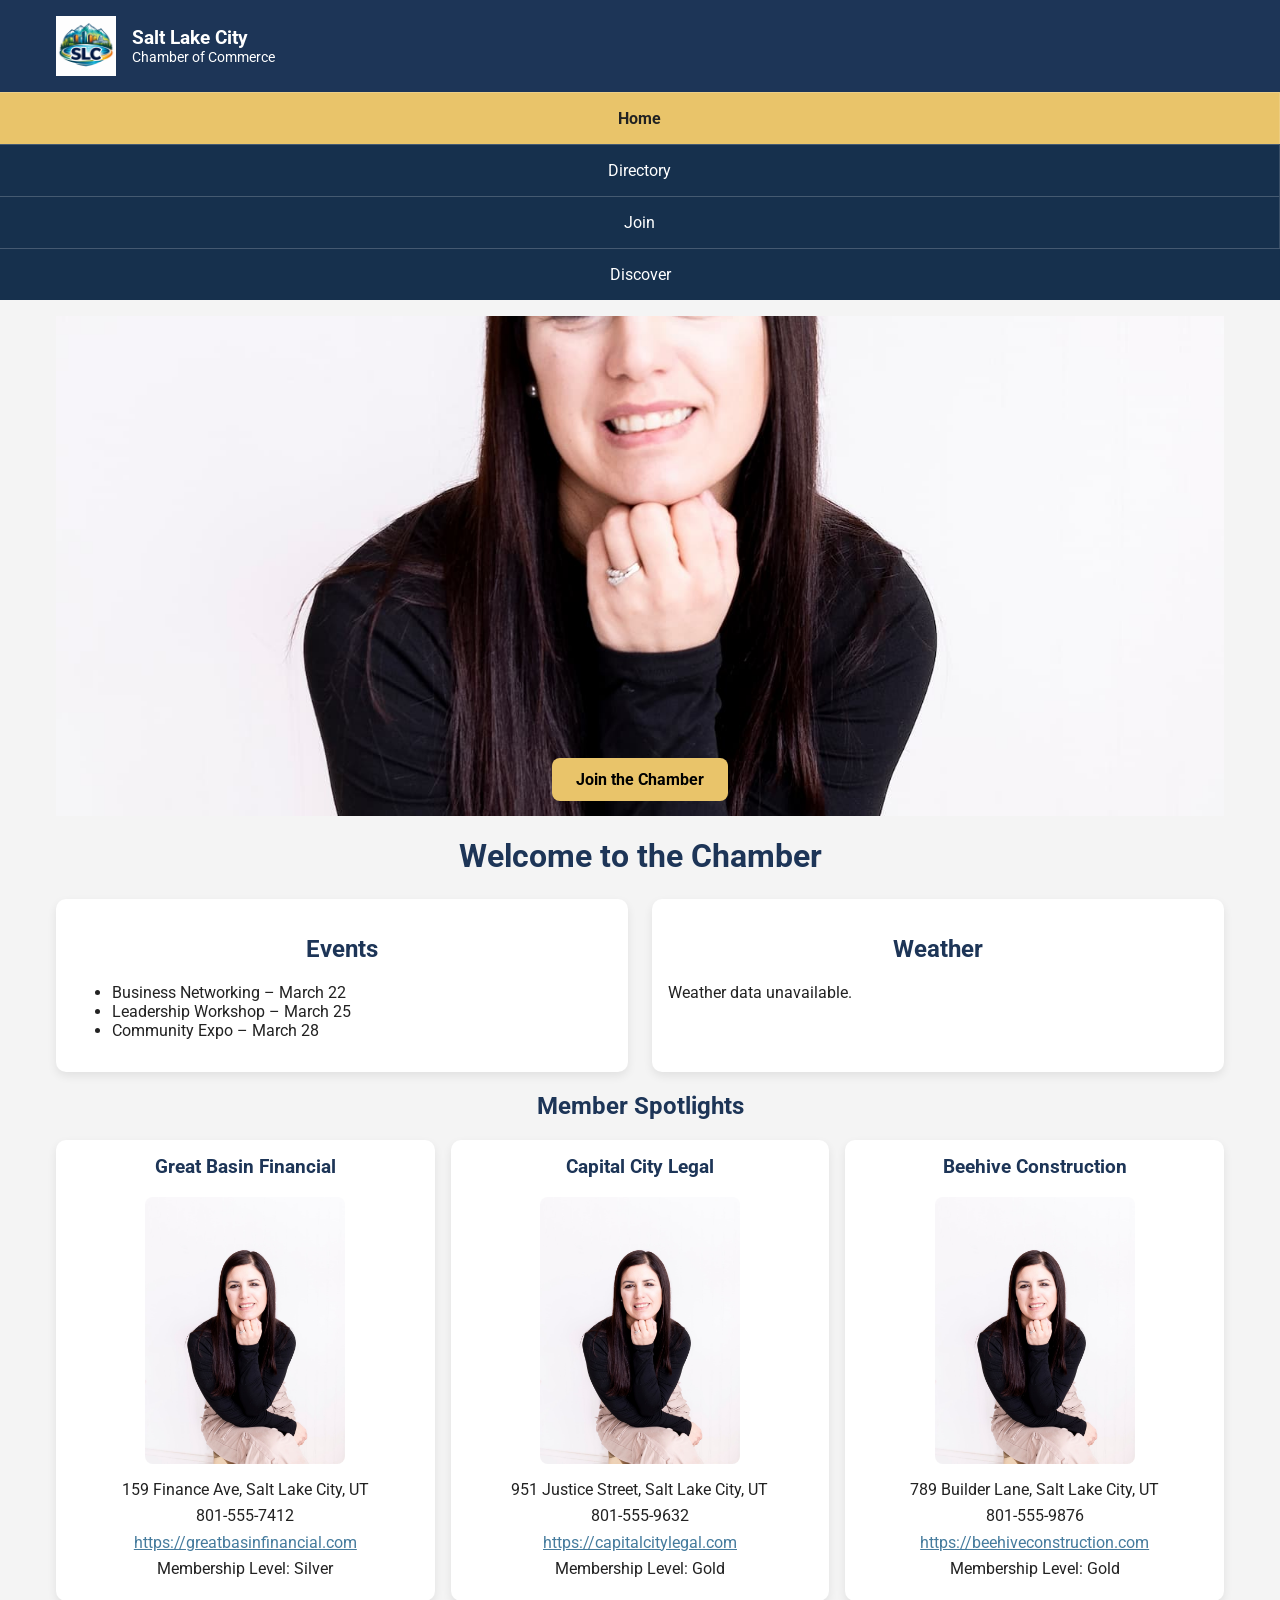
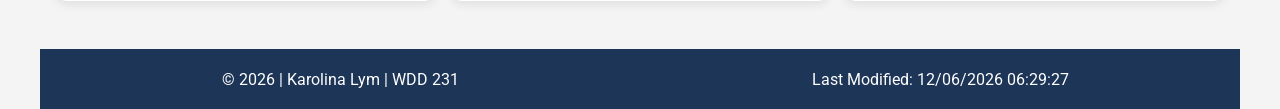
==== chamber/index.html @ f9ea9627 "working on week 3" ====
<!doctype html>
<html lang="en-US">
  <head>
    <meta charset="UTF-8" />
    <meta name="viewport" content="width=device-width, initial-scale=1.0" />

    <title>Salt Lake City Chamber of Commerce</title>

    <meta
      name="description"
      content="Salt Lake City Chamber home page with events, weather, and business spotlights."
    />
    <meta name="author" content="Karolina Lym" />

    <meta property="og:title" content="Salt Lake City Chamber of Commerce" />
    <meta
      property="og:description"
      content="Discover events, weather, and local businesses in Salt Lake City."
    />
    <meta property="og:image" content="images/logo.webp" />
    <meta
      property="og:url"
      content="https://karolym1.github.io/wdd231/chamber/index.html"
    />

    <!-- Fonts -->
    <link rel="preconnect" href="https://fonts.googleapis.com" />
    <link rel="preconnect" href="https://fonts.gstatic.com" crossorigin />
    <link
      href="https://fonts.googleapis.com/css2?family=Roboto:wght@400;500;700&display=swap"
      rel="stylesheet"
    />

    <!-- CSS -->
    <link rel="stylesheet" href="./styles/directory.css" />
    <link rel="stylesheet" href="./styles/small.css" />
    <link rel="stylesheet" href="./styles/larger.css" />

    <!-- JS -->
    <script src="./scripts/index.js" defer></script>
  </head>

  <body>
    <header>
      <div class="top-bar">
        <div class="branding">
          <img
            src="images/logo.webp"
            alt="Salt Lake City Chamber logo"
            width="80"
            height="80"
          />
          <div>
            <span class="site-name">Salt Lake City</span>
            <span class="site-subtitle">Chamber of Commerce</span>
          </div>
        </div>

        <button id="menu-button" onclick="toggleMenu()">☰</button>
      </div>

      <nav id="site-nav" class="navigation">
        <a href="index.html" class="active">Home</a>
        <a href="directory.html">Directory</a>
        <a href="join.html">Join</a>
        <a href="discover.html">Discover</a>
      </nav>
    </header>

    <main>
      <!-- HERO -->
      <section class="hero">
        <img src="images/profile.jpg" alt="Salt Lake City business community" />
        <a href="join.html" class="cta-button">Join the Chamber</a>
      </section>

      <h1>Welcome to the Chamber</h1>

      <!-- EVENTS + WEATHER -->
      <section class="home-grid">
        <div class="card">
          <h2>Events</h2>
          <ul>
            <li>Business Networking – March 22</li>
            <li>Leadership Workshop – March 25</li>
            <li>Community Expo – March 28</li>
          </ul>
        </div>

        <div class="card">
          <h2>Weather</h2>
          <p id="current-temp">Loading...</p>
          <p id="weather-desc"></p>
          <div id="forecast"></div>
        </div>
      </section>

      <!-- SPOTLIGHTS -->
      <section>
        <h2>Member Spotlights</h2>
        <div id="spotlights" class="grid"></div>
      </section>
    </main>

    <footer>
      <p>&copy; <span id="currentyear"></span> | Karolina Lym | WDD 231</p>
      <p id="lastModified"></p>
    </footer>

    <script>
      function toggleMenu() {
        const nav = document.getElementById("site-nav");
        nav.classList.toggle("open");
      }
    </script>
  </body>
</html>
---- chamber/styles/directory.css ----
:root {
  --primary: #1d3557;
  --secondary: #e9c46a;
  --accent: #457b9d;
  --background: #f4f4f4;
  --surface: #ffffff;
  --text: #222222;
  --max-width: 1200px;
  --shadow: 0 4px 10px rgba(0, 0, 0, 0.08);
}

* {
  box-sizing: border-box;
}

body {
  font-family: "Roboto", Arial, sans-serif;
  margin: 0;
  background-color: var(--background);
  color: var(--text);
}

img {
  max-width: 100%;
  height: auto;
  display: block;
}

header,
main,
footer {
  width: 100%;
}

header {
  background-color: var(--primary);
  color: white;
}

.top-bar {
  max-width: var(--max-width);
  margin: 0 auto;
  padding: 1rem;
  display: flex;
  justify-content: space-between;
  align-items: center;
  gap: 1rem;
}

.branding {
  display: flex;
  align-items: center;
  gap: 1rem;
}

.branding img {
  width: 70px;
  height: 70px;
  object-fit: cover;
}

.branding div {
  display: flex;
  flex-direction: column;
}

.site-name {
  font-size: 1.2rem;
  font-weight: 700;
}

.site-subtitle {
  font-size: 0.95rem;
}

.menu-button {
  background: none;
  border: none;
  color: white;
  font-size: 2rem;
  cursor: pointer;
}

.navigation {
  display: none;
  flex-direction: column;
  background-color: #16304d;
}

.navigation.open {
  display: flex;
}

.navigation a {
  color: white;
  text-decoration: none;
  padding: 1rem;
  border-top: 1px solid rgba(255, 255, 255, 0.15);
  text-align: center;
}

.navigation a:hover,
.navigation a.active {
  background-color: var(--secondary);
  color: var(--text);
  font-weight: 700;
}

main {
  max-width: var(--max-width);
  margin: 0 auto;
  padding: 1rem;
}

h1 {
  text-align: center;
  color: var(--primary);
  margin-bottom: 1.5rem;
}

.view-buttons {
  display: flex;
  justify-content: center;
  gap: 1rem;
  margin-bottom: 1.5rem;
  flex-wrap: wrap;
}

.view-buttons button {
  padding: 0.75rem 1.25rem;
  border: none;
  background-color: var(--secondary);
  color: var(--text);
  font-weight: 700;
  border-radius: 6px;
  cursor: pointer;
}

.view-buttons button:hover {
  background-color: #d9b85f;
}

#members.grid {
  display: grid;
  grid-template-columns: 1fr;
  gap: 1rem;
}

#members.list {
  display: flex;
  flex-direction: column;
  gap: 1rem;
}

.member-card {
  background-color: var(--surface);
  padding: 1rem;
  border-radius: 10px;
  box-shadow: var(--shadow);
  text-align: center;
  overflow-wrap: break-word;
}

.member-card img {
  width: 100%;
  max-width: 220px;
  height: 140px;
  object-fit: cover;
  margin: 0 auto 1rem;
  border-radius: 8px;
}

.member-card h2,
.member-card h3 {
  color: var(--primary);
  margin-top: 0;
}

.member-card p,
.member-card a {
  margin: 0.45rem 0;
}

.member-card a {
  color: var(--accent);
  word-break: break-word;
}

#members.list .member-card {
  text-align: left;
}

#members.list .member-card img {
  display: none;
}

@media (min-width: 38rem) {
  #members.grid {
    grid-template-columns: repeat(2, minmax(0, 1fr));
  }
}

@media (min-width: 56rem) {
  .menu-button {
    display: none;
  }

  .navigation {
    display: flex;
    flex-direction: row;
    justify-content: center;
    background-color: #16304d;
  }

  .navigation a {
    border-top: none;
    border-right: 1px solid rgba(255, 255, 255, 0.15);
  }

  .navigation a:last-child {
    border-right: none;
  }

  #members.grid {
    grid-template-columns: repeat(3, minmax(0, 1fr));
  }

  footer {
    display: grid;
    grid-template-columns: 1fr 1fr;
    gap: 2rem;
    max-width: var(--max-width);
    margin: 0 auto;
    padding: 2rem 1rem;
  }
}

footer {
  background-color: var(--primary);
  color: white;
  margin-top: 2rem;
  padding: 1.5rem 1rem;
}

footer h2 {
  font-size: 1.1rem;
  margin-top: 0;
}

footer p {
  margin: 0.4rem 0;
}
---- chamber/styles/small.css ----
/* BASE VARIABLES */

:root {
  --primary: #1d3557;
  --secondary: #e9c46a;
  --accent: #457b9d;
  --background: #f4f4f4;
  --surface: #ffffff;
  --text: #222;
  --max-width: 1200px;
  --shadow: 0 4px 10px rgba(0, 0, 0, 0.08);
}

/* RESET */

* {
  box-sizing: border-box;
}

body {
  margin: 0;
  font-family: "Roboto", Arial, sans-serif;
  background-color: var(--background);
  color: var(--text);
}

/* HEADER */

header {
  background-color: var(--primary);
  color: white;
}

.top-bar {
  display: flex;
  justify-content: space-between;
  align-items: center;
  padding: 1rem;
}

.branding {
  display: flex;
  align-items: center;
  gap: 1rem;
}

.branding img {
  width: 60px;
  height: 60px;
  object-fit: cover;
}

.site-name {
  font-weight: bold;
  display: block;
}

.site-subtitle {
  font-size: 0.9rem;
}

/* NAVIGATION */

#menu-button {
  font-size: 2rem;
  background: none;
  border: none;
  color: white;
  cursor: pointer;
}

.navigation {
  display: none;
  flex-direction: column;
  background-color: #16304d;
}

.navigation.open {
  display: flex;
}

.navigation a {
  padding: 1rem;
  color: white;
  text-decoration: none;
  text-align: center;
  border-top: 1px solid rgba(255, 255, 255, 0.2);
}

.navigation a:hover {
  background-color: var(--secondary);
  color: black;
}

/* MAIN */

main {
  padding: 1rem;
}

h1,
h2 {
  text-align: center;
  color: var(--primary);
}

/* HERO */

.hero {
  position: relative;
}

.hero img {
  width: 100%;
  display: block;
}

.cta-button {
  position: absolute;
  bottom: 15px;
  left: 50%;
  transform: translateX(-50%);
  background-color: var(--secondary);
  padding: 0.75rem 1.5rem;
  border-radius: 8px;
  font-weight: bold;
  text-decoration: none;
  color: black;
}

/* HOME GRID */

.home-grid {
  display: flex;
  flex-direction: column;
  gap: 1rem;
}

/* CARDS */

.card {
  background: var(--surface);
  padding: 1rem;
  border-radius: 10px;
  box-shadow: var(--shadow);
}

/* WEATHER */

#forecast p {
  margin: 0.25rem 0;
}

/* SPOTLIGHTS */

#spotlights {
  display: grid;
  grid-template-columns: 1fr;
  gap: 1rem;
}

/* MEMBER CARDS (shared with directory) */

.member-card {
  background: var(--surface);
  padding: 1rem;
  border-radius: 10px;
  text-align: center;
  box-shadow: var(--shadow);
}

.member-card img {
  width: 100%;
  max-width: 200px;
  height: auto;
  margin: 0 auto 1rem;
}

/* FOOTER */

footer {
  background-color: var(--primary);
  color: white;
  text-align: center;
  padding: 1rem;
  margin-top: 2rem;
}

footer p {
  margin: 0.3rem 0;
}
---- chamber/styles/larger.css ----
@media only screen and (min-width: 38rem) {
  /* Hide hamburger menu on larger screens */
  #menu-button {
    display: none;
  }

  /* Always show navigation */
  #site-nav {
    display: flex;
  }

  /* Navigation layout */
  .navigation {
    display: flex;
    justify-content: center;
  }

  .navigation a {
    flex: 1 1 auto;
    text-align: center;
  }

  /* Directory grid view */
  #members.grid {
    display: grid;
    grid-template-columns: repeat(3, 1fr);
    gap: 1rem;
  }

  /* Directory list view */
  #members.list {
    display: block;
  }

  #members.list .member-card {
    display: flex;
    align-items: center;
    gap: 1rem;
  }

  #members.list img {
    max-width: 120px;
  }

  /* Footer layout */
  footer {
    display: grid;
    grid-template-columns: 1fr 1fr;
    gap: 2rem;
  }

  /* Hero */
  .hero img {
    max-height: 500px;
    object-fit: cover;
    width: 100%;
  }

  /* Home grid */
  .home-grid {
    display: grid;
    grid-template-columns: 1fr 1fr;
    gap: 1.5rem;
    max-width: var(--max-width);
    margin: 0 auto;
  }

  /* Spotlights */
  #spotlights {
    display: grid;
    grid-template-columns: repeat(3, 1fr);
    gap: 1rem;
    max-width: var(--max-width);
    margin: 0 auto;
  }
}
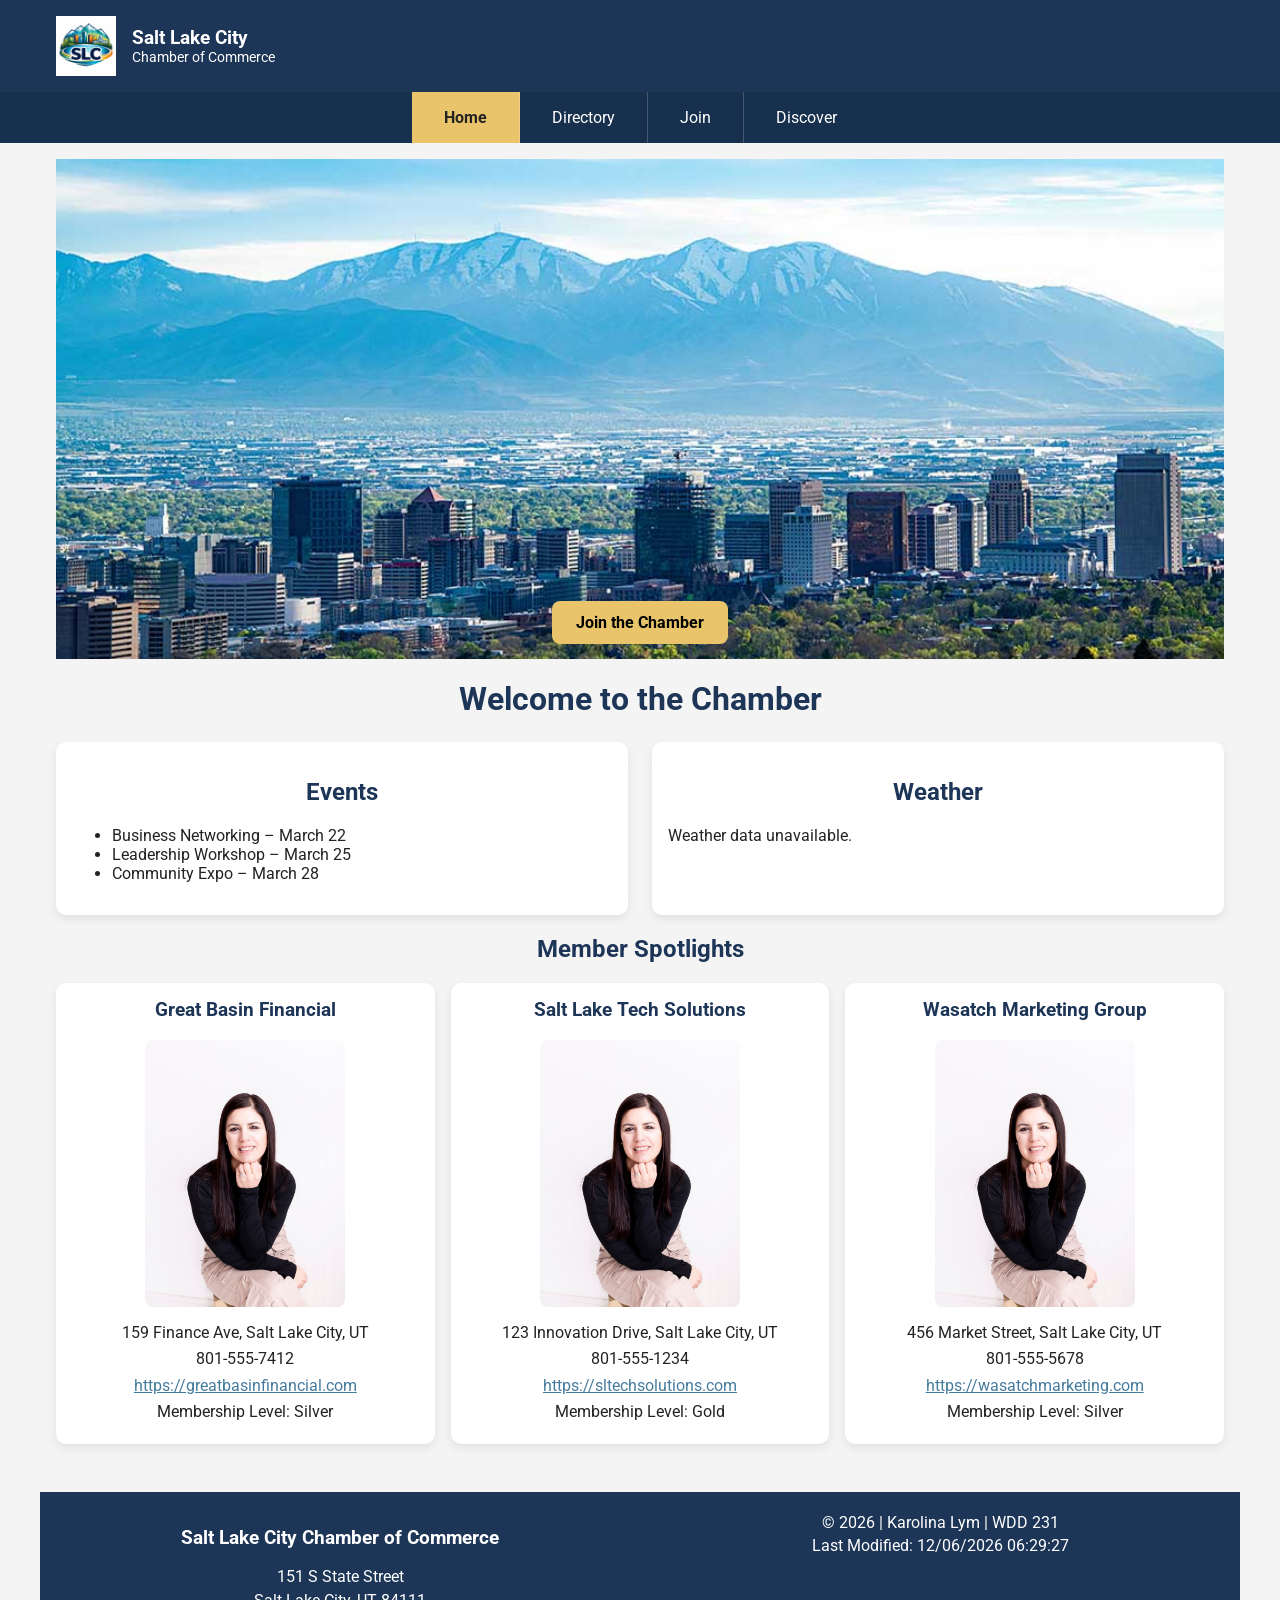
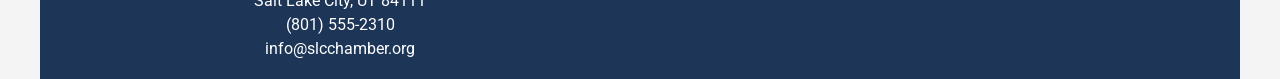
==== commit d941f48c: "Complete chamber home page with responsive layout and dynamic content" ====
--- a/chamber/index.html
+++ b/chamber/index.html
@@ -8,22 +8,10 @@
 
     <meta
       name="description"
-      content="Salt Lake City Chamber home page with events, weather, and business spotlights."
+      content="Official homepage of the Salt Lake City Chamber of Commerce."
     />
     <meta name="author" content="Karolina Lym" />
 
-    <meta property="og:title" content="Salt Lake City Chamber of Commerce" />
-    <meta
-      property="og:description"
-      content="Discover events, weather, and local businesses in Salt Lake City."
-    />
-    <meta property="og:image" content="images/logo.webp" />
-    <meta
-      property="og:url"
-      content="https://karolym1.github.io/wdd231/chamber/index.html"
-    />
-
-    <!-- Fonts -->
     <link rel="preconnect" href="https://fonts.googleapis.com" />
     <link rel="preconnect" href="https://fonts.gstatic.com" crossorigin />
     <link
@@ -31,21 +19,18 @@
       rel="stylesheet"
     />
 
-    <!-- CSS -->
     <link rel="stylesheet" href="./styles/directory.css" />
     <link rel="stylesheet" href="./styles/small.css" />
     <link rel="stylesheet" href="./styles/larger.css" />
 
-    <!-- JS -->
     <script src="./scripts/index.js" defer></script>
   </head>
-
   <body>
     <header>
       <div class="top-bar">
         <div class="branding">
           <img
-            src="images/logo.webp"
+            src="./images/logo.webp"
             alt="Salt Lake City Chamber logo"
             width="80"
             height="80"
@@ -56,7 +41,14 @@
           </div>
         </div>
 
-        <button id="menu-button" onclick="toggleMenu()">☰</button>
+        <button
+          id="menu-button"
+          class="menu-button"
+          aria-label="Open navigation menu"
+          onclick="toggleMenu()"
+        >
+          ☰
+        </button>
       </div>
 
       <nav id="site-nav" class="navigation">
@@ -68,15 +60,16 @@
     </header>
 
     <main>
-      <!-- HERO -->
       <section class="hero">
-        <img src="images/profile.jpg" alt="Salt Lake City business community" />
+        <img
+          src="./images/hero.jpg"
+          alt="Salt Lake City skyline and business district"
+        />
         <a href="join.html" class="cta-button">Join the Chamber</a>
       </section>
 
       <h1>Welcome to the Chamber</h1>
 
-      <!-- EVENTS + WEATHER -->
       <section class="home-grid">
         <div class="card">
           <h2>Events</h2>
@@ -95,7 +88,6 @@
         </div>
       </section>
 
-      <!-- SPOTLIGHTS -->
       <section>
         <h2>Member Spotlights</h2>
         <div id="spotlights" class="grid"></div>
@@ -103,8 +95,18 @@
     </main>
 
     <footer>
-      <p>&copy; <span id="currentyear"></span> | Karolina Lym | WDD 231</p>
-      <p id="lastModified"></p>
+      <section>
+        <h3>Salt Lake City Chamber of Commerce</h3>
+        <p>151 S State Street</p>
+        <p>Salt Lake City, UT 84111</p>
+        <p>(801) 555-2310</p>
+        <p>info@slcchamber.org</p>
+      </section>
+
+      <section>
+        <p>&copy; <span id="currentyear"></span> | Karolina Lym | WDD 231</p>
+        <p id="lastModified"></p>
+      </section>
     </footer>
 
     <script>
--- a/chamber/styles/larger.css
+++ b/chamber/styles/larger.css
@@ -1,33 +1,42 @@
 @media only screen and (min-width: 38rem) {
-  /* Hide hamburger menu on larger screens */
+  /* Hide hamburger on larger screens */
   #menu-button {
     display: none;
   }
 
-  /* Always show navigation */
+  /* Show nav horizontally */
   #site-nav {
     display: flex;
+    justify-content: center;
+    background-color: #16304d;
   }
 
-  /* Navigation layout */
   .navigation {
     display: flex;
+    flex-direction: row;
     justify-content: center;
+    width: 100%;
   }
 
   .navigation a {
-    flex: 1 1 auto;
+    display: block;
+    padding: 1rem 2rem;
     text-align: center;
+    border-top: none;
+    border-right: 1px solid rgba(255, 255, 255, 0.2);
   }
 
-  /* Directory grid view */
+  .navigation a:last-child {
+    border-right: none;
+  }
+
+  /* Directory grid */
   #members.grid {
     display: grid;
     grid-template-columns: repeat(3, 1fr);
     gap: 1rem;
   }
 
-  /* Directory list view */
   #members.list {
     display: block;
   }
@@ -42,26 +51,19 @@
     max-width: 120px;
   }
 
-  /* Footer layout */
-  footer {
-    display: grid;
-    grid-template-columns: 1fr 1fr;
-    gap: 2rem;
+  /* Hero */
+  .hero img {
+    width: 100%;
+    height: 500px;
+    object-fit: cover;
   }
 
-  /* Hero */
-  .hero img {
-    max-height: 500px;
-    object-fit: cover;
-    width: 100%;
-  }
-
-  /* Home grid */
+  /* Home page cards */
   .home-grid {
     display: grid;
     grid-template-columns: 1fr 1fr;
     gap: 1.5rem;
-    max-width: var(--max-width);
+    max-width: 1200px;
     margin: 0 auto;
   }
 
@@ -70,7 +72,15 @@
     display: grid;
     grid-template-columns: repeat(3, 1fr);
     gap: 1rem;
-    max-width: var(--max-width);
+    max-width: 1200px;
     margin: 0 auto;
   }
+
+  /* Footer */
+  footer {
+    display: grid;
+    grid-template-columns: 1fr 1fr;
+    gap: 2rem;
+    align-items: start;
+  }
 }
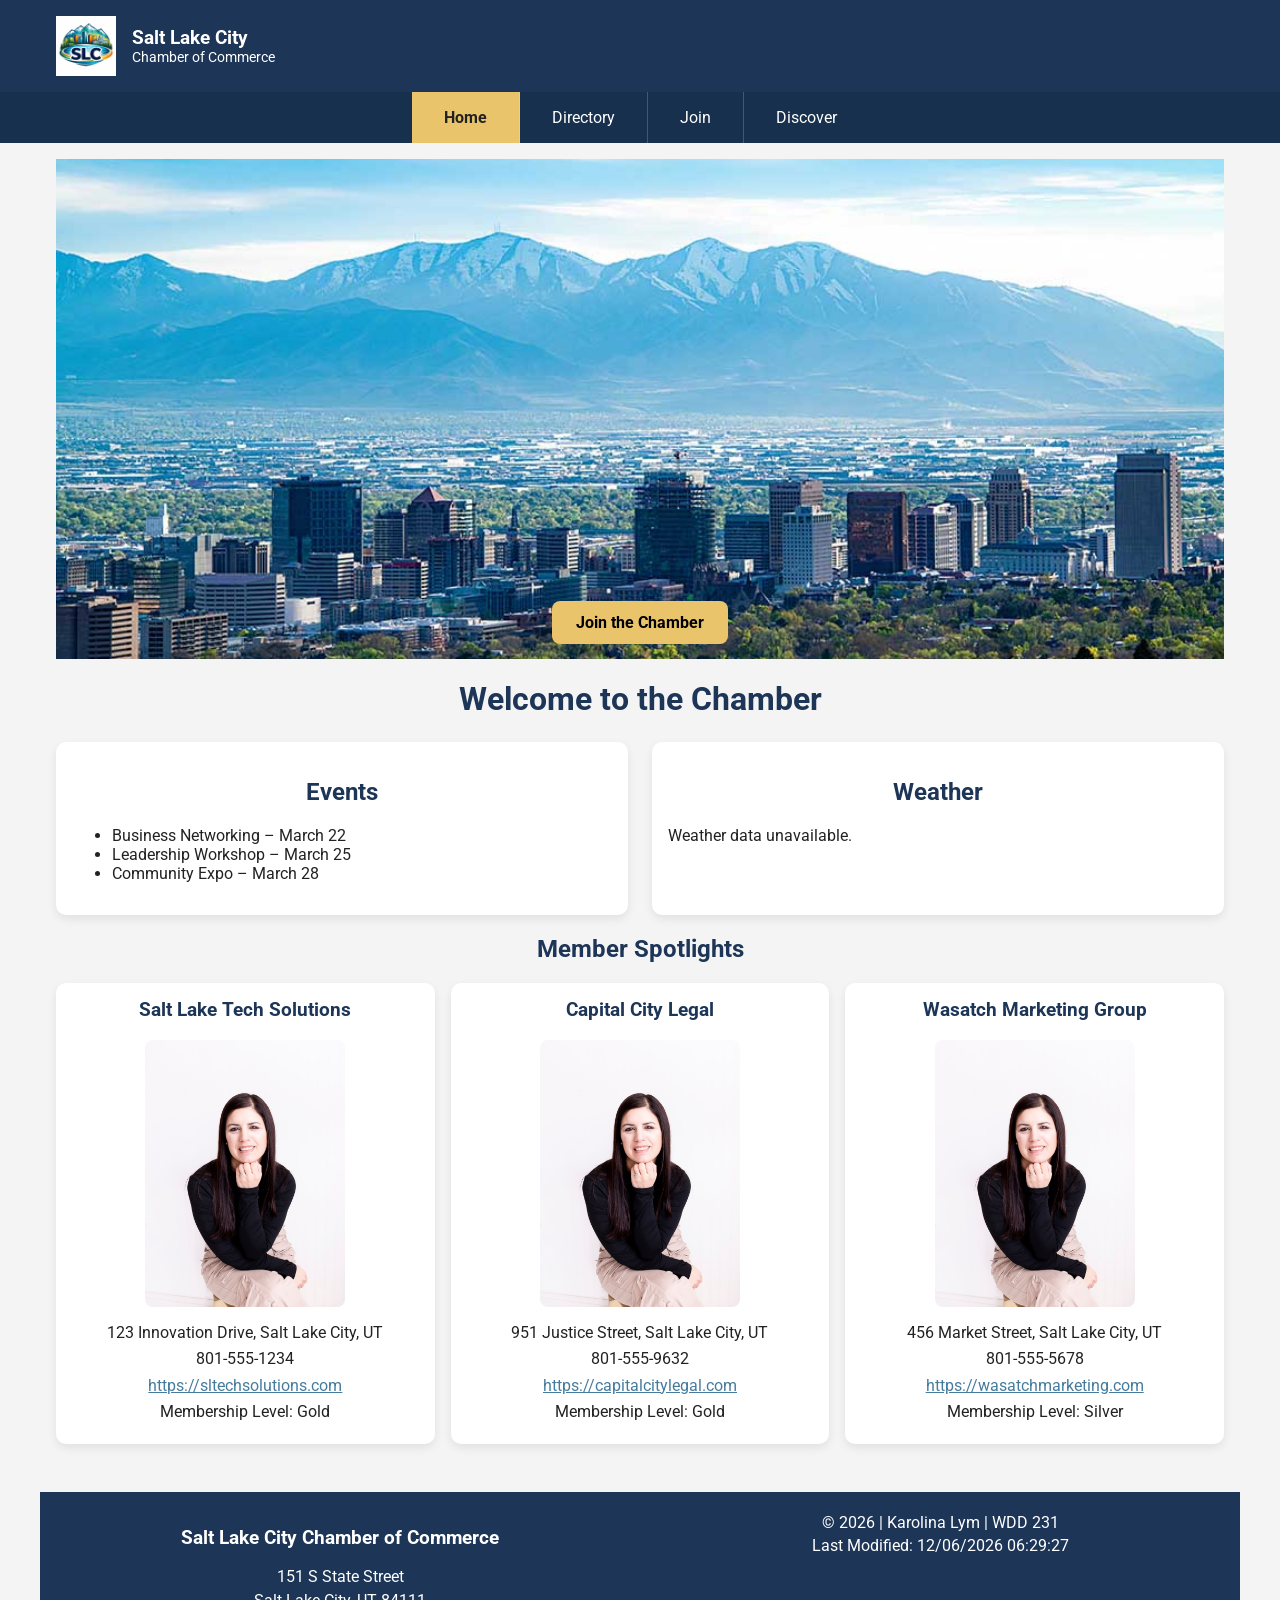
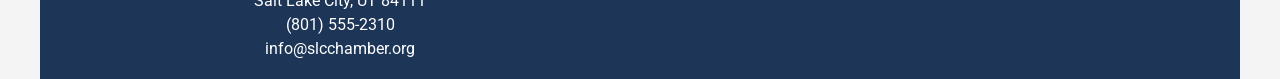
==== commit ddf52c4a: "fixing for audit" ====
--- a/chamber/index.html
+++ b/chamber/index.html
@@ -8,9 +8,25 @@
 
     <meta
       name="description"
-      content="Official homepage of the Salt Lake City Chamber of Commerce."
+      content="Official homepage of the Salt Lake City Chamber of Commerce. Connect with local businesses, events, and opportunities."
     />
     <meta name="author" content="Karolina Lym" />
+
+    <meta property="og:title" content="Salt Lake City Chamber of Commerce" />
+    <meta
+      property="og:description"
+      content="Connect with local businesses, events, and opportunities in Salt Lake City."
+    />
+    <meta
+      property="og:image"
+      content="https://karolym1.github.io/wdd231/chamber/images/hero.jpg"
+    />
+    <meta
+      property="og:url"
+      content="https://karolym1.github.io/wdd231/chamber/"
+    />
+
+    <link rel="icon" href="./images/logo.webp" />
 
     <link rel="preconnect" href="https://fonts.googleapis.com" />
     <link rel="preconnect" href="https://fonts.gstatic.com" crossorigin />
@@ -45,7 +61,7 @@
           id="menu-button"
           class="menu-button"
           aria-label="Open navigation menu"
-          onclick="toggleMenu()"
+          aria-expanded="false"
         >
           ☰
         </button>
@@ -108,12 +124,5 @@
         <p id="lastModified"></p>
       </section>
     </footer>
-
-    <script>
-      function toggleMenu() {
-        const nav = document.getElementById("site-nav");
-        nav.classList.toggle("open");
-      }
-    </script>
   </body>
 </html>
